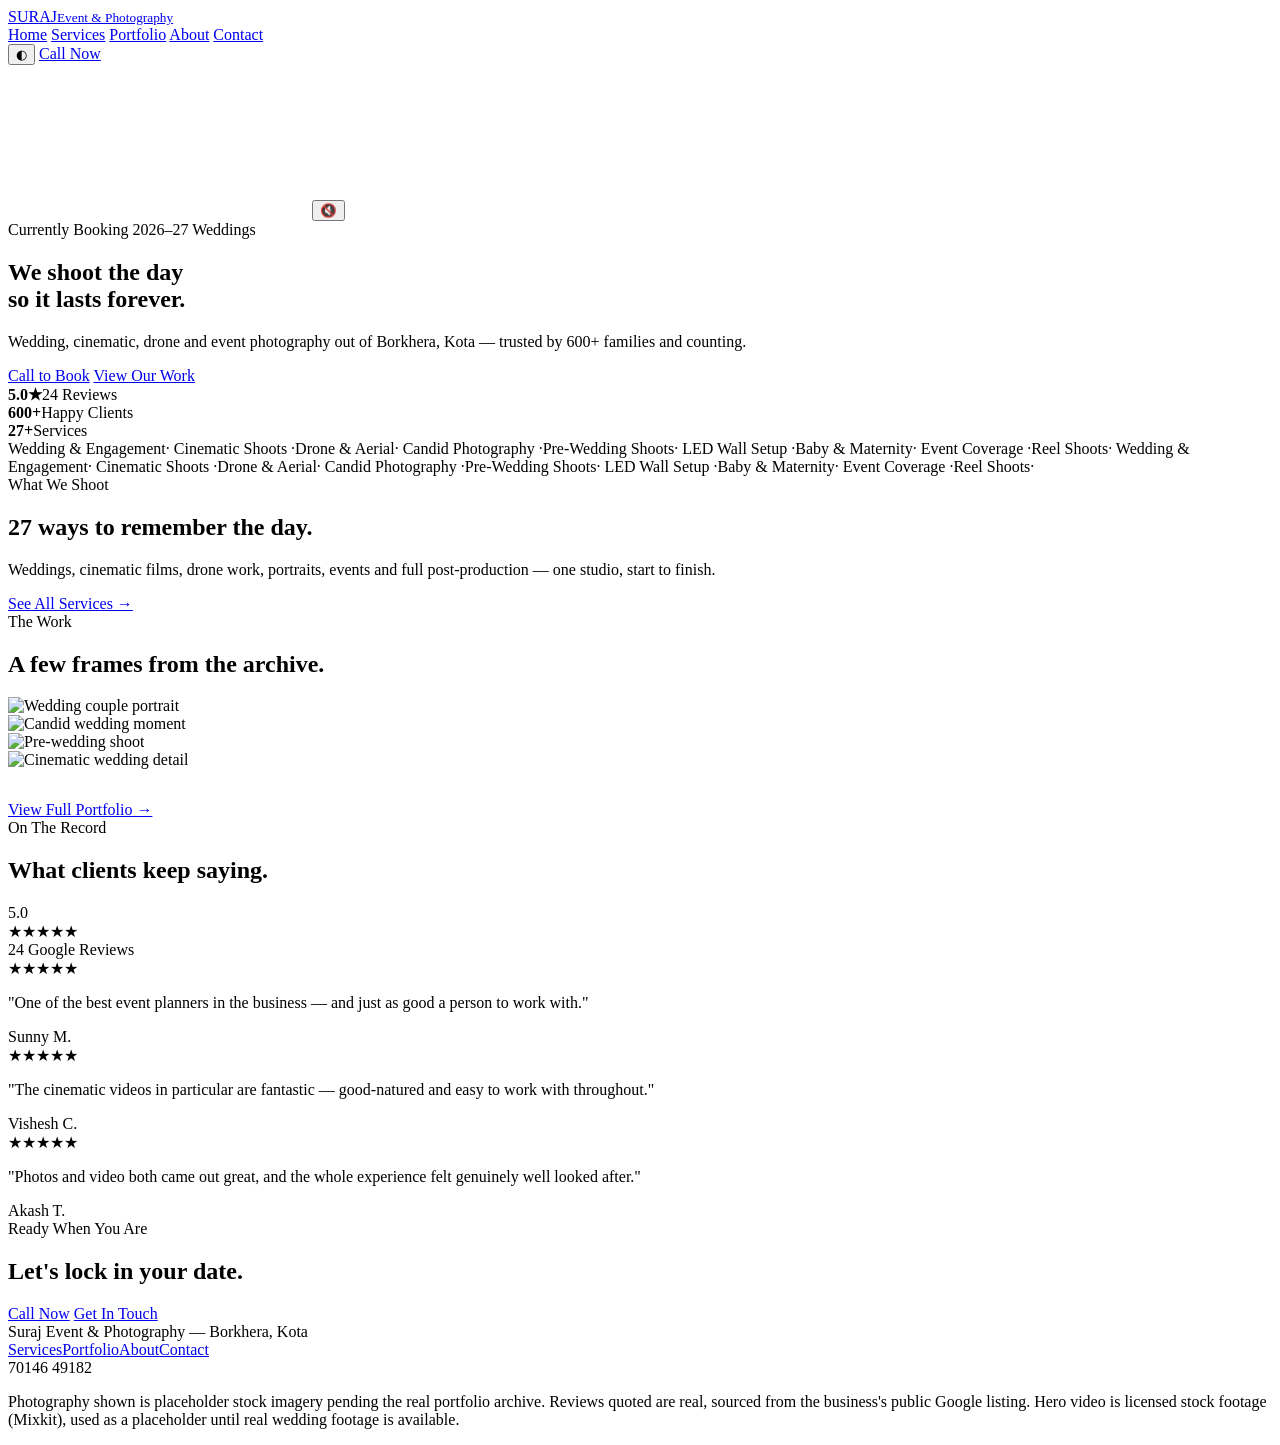
==== index.html @ c1bee330 "Add files via upload" ====
<!DOCTYPE html>
<html lang="en">
<head>
<meta charset="UTF-8">
<script>try{if(localStorage.getItem('theme')==='light'){document.documentElement.classList.add('light');}}catch(e){}</script>
<meta name="viewport" content="width=device-width, initial-scale=1.0">
<title>Suraj Event &amp; Photography — Wedding &amp; Cinematic Studio, Kota</title>
<meta name="description" content="Suraj Event & Photography — wedding, cinematic, drone and event photography in Borkhera, Kota. 5.0★ across 24 reviews, 600+ clients served. Currently booking.">
<meta name="theme-color" content="#0B0C0E">
<link rel="preconnect" href="https://fonts.googleapis.com">
<link rel="preconnect" href="https://fonts.gstatic.com" crossorigin>
<link href="https://fonts.googleapis.com/css2?family=Bebas+Neue&family=Inter:wght@400;500;600;700;800&family=JetBrains+Mono:wght@400;700&display=swap" rel="stylesheet">
<link rel="stylesheet" href="assets/styles.css">
</head>
<body>

<header>
  <div class="wrap nav-row">
    <a href="index.html" class="logo">SURAJ<small>Event &amp; Photography</small></a>
    <nav class="nav-links">
      <a href="index.html" class="active">Home</a>
      <a href="services.html">Services</a>
      <a href="portfolio.html">Portfolio</a>
      <a href="about.html">About</a>
      <a href="contact.html">Contact</a>
    </nav>
    <div class="nav-cta">
      <button class="theme-toggle" id="themeToggle" aria-label="Toggle light and dark mode" aria-pressed="false">◐</button>
      <a href="tel:+917014649182" class="btn btn-solid">Call Now</a>
    </div>
  </div>
</header>

<section class="hero">
  <div class="letterbox-bar"></div>
  <div class="hero-media">
    <video id="heroVideo" autoplay muted loop playsinline poster="https://images.unsplash.com/photo-1519741497674-611481863552?q=80&w=1600&auto=format&fit=crop">
      <source src="https://assets.mixkit.co/videos/5217/5217-720.mp4" type="video/mp4">
    </video>
    <button class="sound-toggle" id="soundToggle" aria-label="Toggle video sound">🔇</button>
    <div class="hero-overlay wrap">
      <div class="rec-badge reveal"><span class="rec-dot"></span>Currently Booking 2026–27 Weddings</div>
      <h1 class="reveal">We shoot the day<br>so it lasts forever.</h1>
      <p class="lede reveal">Wedding, cinematic, drone and event photography out of Borkhera, Kota — trusted by 600+ families and counting.</p>
      <div class="hero-actions reveal">
        <a href="tel:+917014649182" class="btn btn-solid">Call to Book</a>
        <a href="portfolio.html" class="btn btn-outline">View Our Work</a>
      </div>
      <div class="hero-stats reveal">
        <div><b>5.0★</b><span>24 Reviews</span></div>
        <div><b>600+</b><span>Happy Clients</span></div>
        <div><b>27+</b><span>Services</span></div>
      </div>
    </div>
  </div>
  <div class="letterbox-bar"></div>
</section>

<div class="filmstrip"></div>
<div class="ticker-strip">
  <div class="ticker-track">
    <span>Wedding &amp; Engagement</span>· Cinematic Shoots ·<span>Drone &amp; Aerial</span>· Candid Photography ·<span>Pre-Wedding Shoots</span>· LED Wall Setup ·<span>Baby &amp; Maternity</span>· Event Coverage ·<span>Reel Shoots</span>·
    <span>Wedding &amp; Engagement</span>· Cinematic Shoots ·<span>Drone &amp; Aerial</span>· Candid Photography ·<span>Pre-Wedding Shoots</span>· LED Wall Setup ·<span>Baby &amp; Maternity</span>· Event Coverage ·<span>Reel Shoots</span>·
  </div>
</div>
<div class="filmstrip"></div>

<section id="services-teaser">
  <div class="wrap">
    <div class="section-head reveal">
      <div class="eyebrow">What We Shoot</div>
      <h2>27 ways to remember the day.</h2>
      <p>Weddings, cinematic films, drone work, portraits, events and full post-production — one studio, start to finish.</p>
    </div>
    <div class="hero-actions reveal">
      <a href="services.html" class="btn btn-outline">See All Services →</a>
    </div>
  </div>
</section>

<section style="background:var(--panel);">
  <div class="wrap">
    <div class="section-head reveal">
      <div class="eyebrow">The Work</div>
      <h2>A few frames from the archive.</h2>
    </div>
    <div class="gallery-grid">
      <div class="g-item g-tall reveal" data-cap="Wedding · Full Look"><img src="https://images.unsplash.com/photo-1519225421980-715cb0215aed?q=80&w=800&auto=format&fit=crop" alt="Wedding couple portrait" loading="lazy"></div>
      <div class="g-item reveal" data-cap="Candid Moments"><img src="https://images.unsplash.com/photo-1465495976277-4387d4b0b4c6?q=80&w=800&auto=format&fit=crop" alt="Candid wedding moment" loading="lazy"></div>
      <div class="g-item reveal" data-cap="Pre-Wedding"><img src="https://images.unsplash.com/photo-1509610973-b7a19c50a2ec?q=80&w=800&auto=format&fit=crop" alt="Pre-wedding shoot" loading="lazy"></div>
      <div class="g-item reveal" data-cap="Cinematic Detail"><img src="https://images.unsplash.com/photo-1606216794074-735e91aa2c92?q=80&w=800&auto=format&fit=crop" alt="Cinematic wedding detail" loading="lazy"></div>
    </div>
    <div class="hero-actions reveal" style="margin-top:32px;">
      <a href="portfolio.html" class="btn btn-outline">View Full Portfolio →</a>
    </div>
  </div>
</section>

<section id="reviews-teaser">
  <div class="wrap">
    <div class="section-head reveal">
      <div class="eyebrow">On The Record</div>
      <h2>What clients keep saying.</h2>
    </div>
    <div class="rating-row reveal">
      <div class="rating-num">5.0</div>
      <div>
        <div class="stars">★★★★★</div>
        <div class="rating-meta">24 Google Reviews</div>
      </div>
    </div>
    <div class="notes-grid">
      <div class="note reveal"><span class="stars">★★★★★</span><p>"One of the best event planners in the business — and just as good a person to work with."</p><footer>Sunny M.</footer></div>
      <div class="note reveal"><span class="stars">★★★★★</span><p>"The cinematic videos in particular are fantastic — good-natured and easy to work with throughout."</p><footer>Vishesh C.</footer></div>
      <div class="note reveal"><span class="stars">★★★★★</span><p>"Photos and video both came out great, and the whole experience felt genuinely well looked after."</p><footer>Akash T.</footer></div>
    </div>
  </div>
</section>

<div class="cta-band">
  <div class="wrap">
    <div class="eyebrow reveal" style="justify-content:center;">Ready When You Are</div>
    <h2 class="reveal">Let's lock in your date.</h2>
    <div class="hero-actions reveal">
      <a href="tel:+917014649182" class="btn btn-solid">Call Now</a>
      <a href="contact.html" class="btn btn-outline">Get In Touch</a>
    </div>
  </div>
</div>

<footer>
  <div class="wrap">
    <div class="foot-row">
      <span>Suraj Event &amp; Photography — Borkhera, Kota</span>
      <div class="foot-links"><a href="services.html">Services</a><a href="portfolio.html">Portfolio</a><a href="about.html">About</a><a href="contact.html">Contact</a></div>
      <span>70146 49182</span>
    </div>
    <p class="disclaimer">Photography shown is placeholder stock imagery pending the real portfolio archive. Reviews quoted are real, sourced from the business's public Google listing. Hero video is licensed stock footage (Mixkit), used as a placeholder until real wedding footage is available.</p>
  </div>
</footer>

<script src="assets/main.js"></script>
</body>
</html>
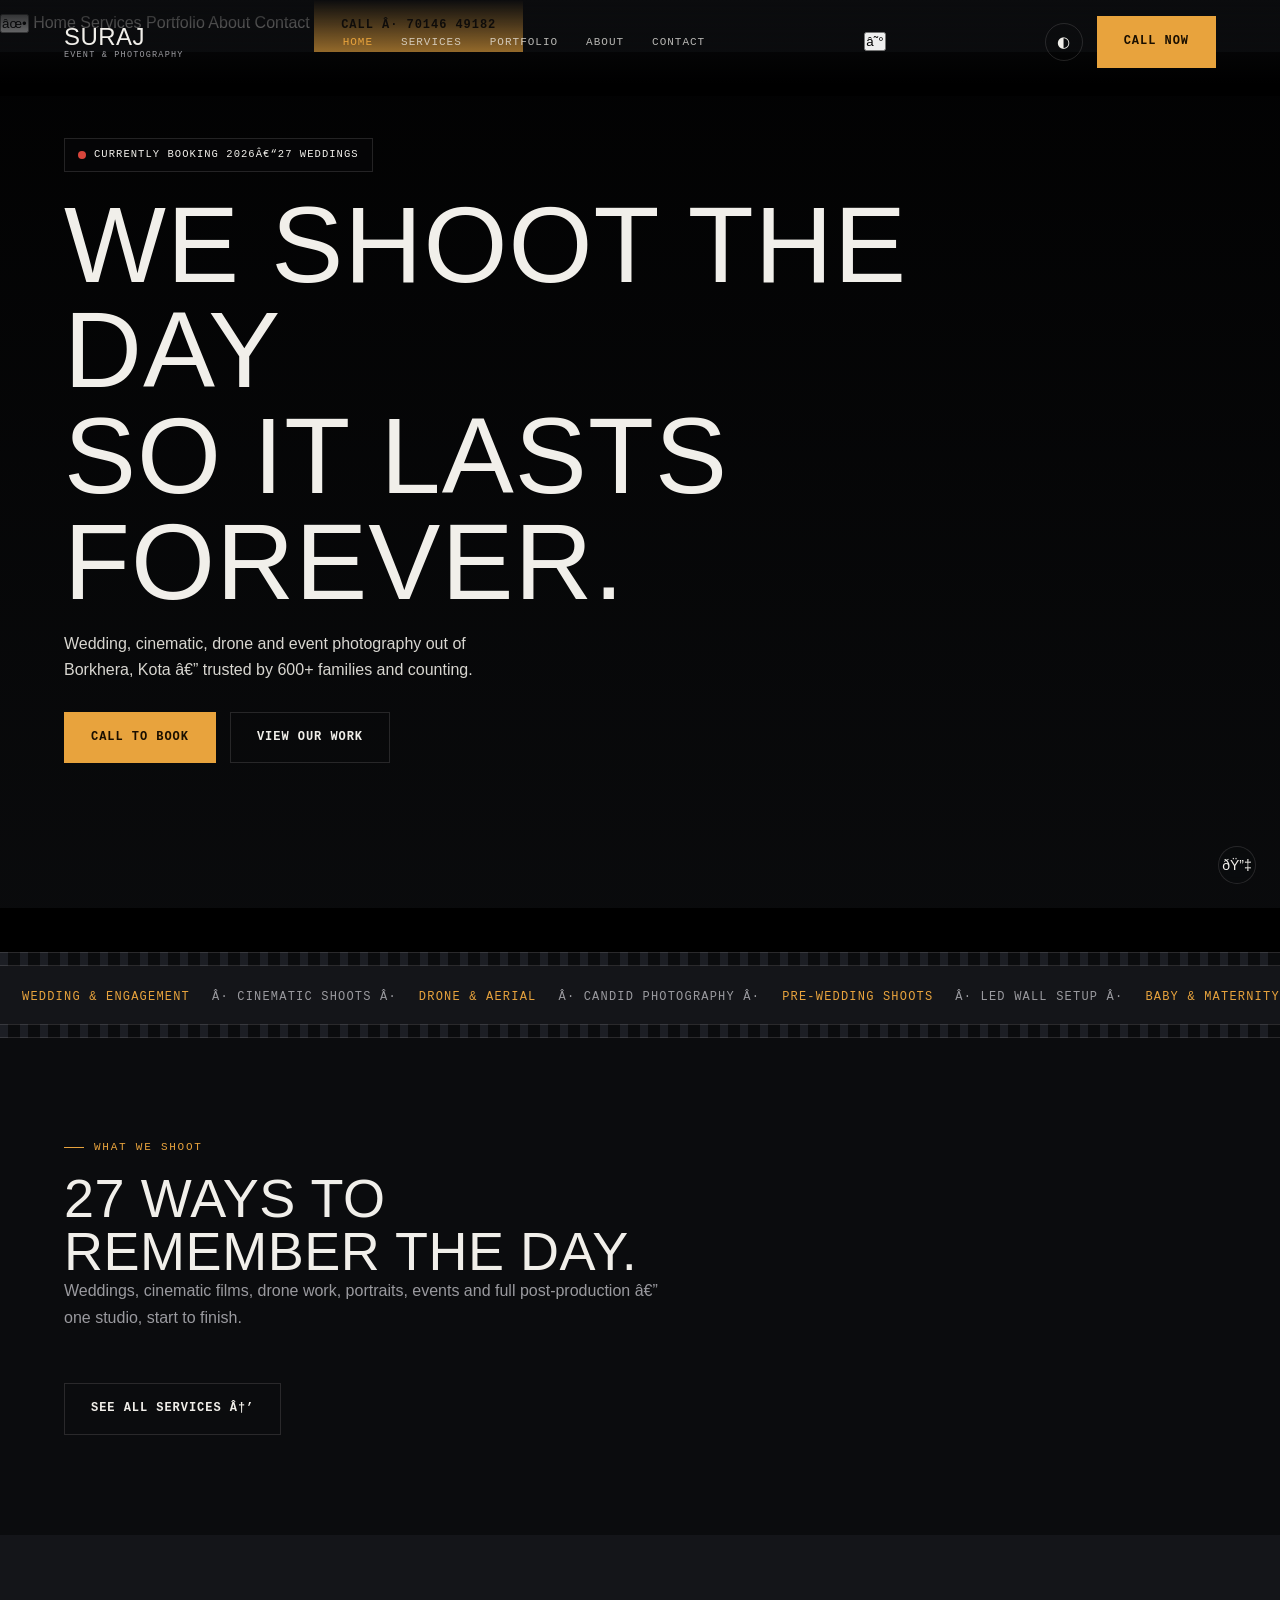
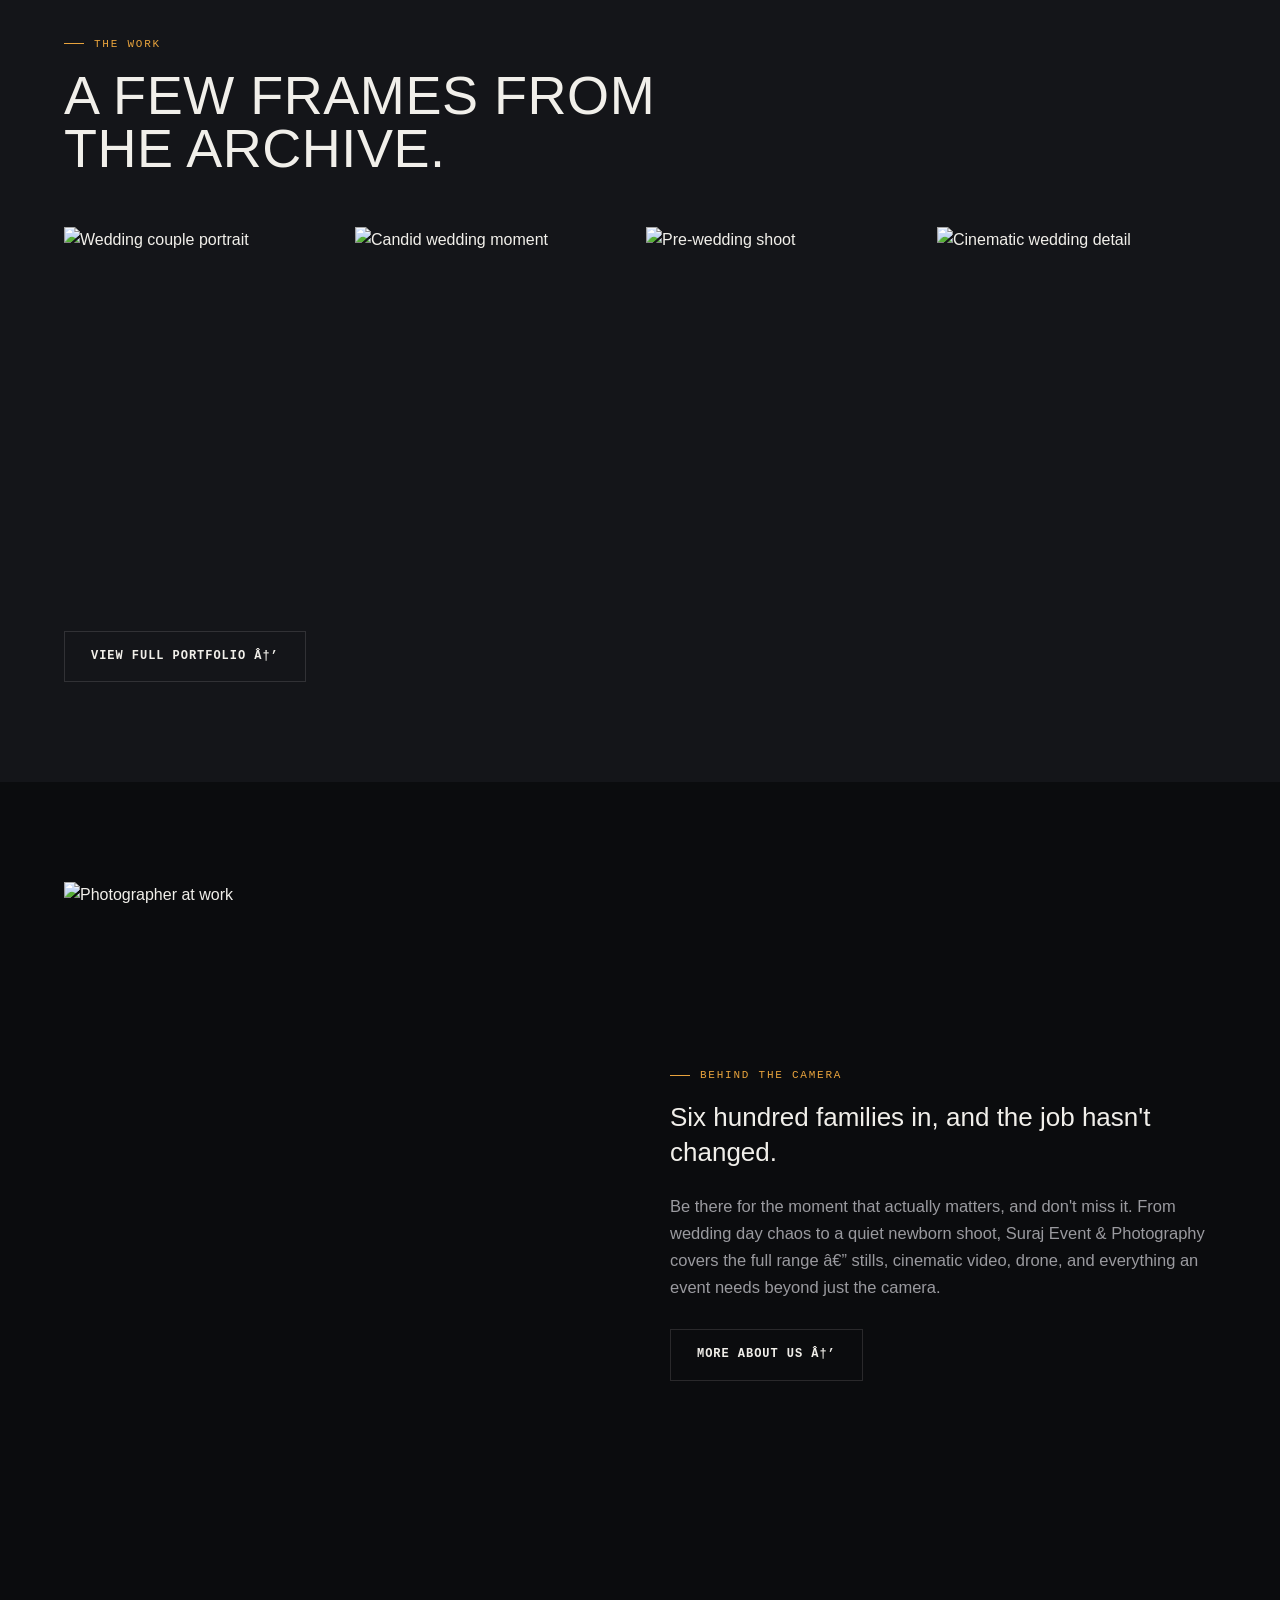
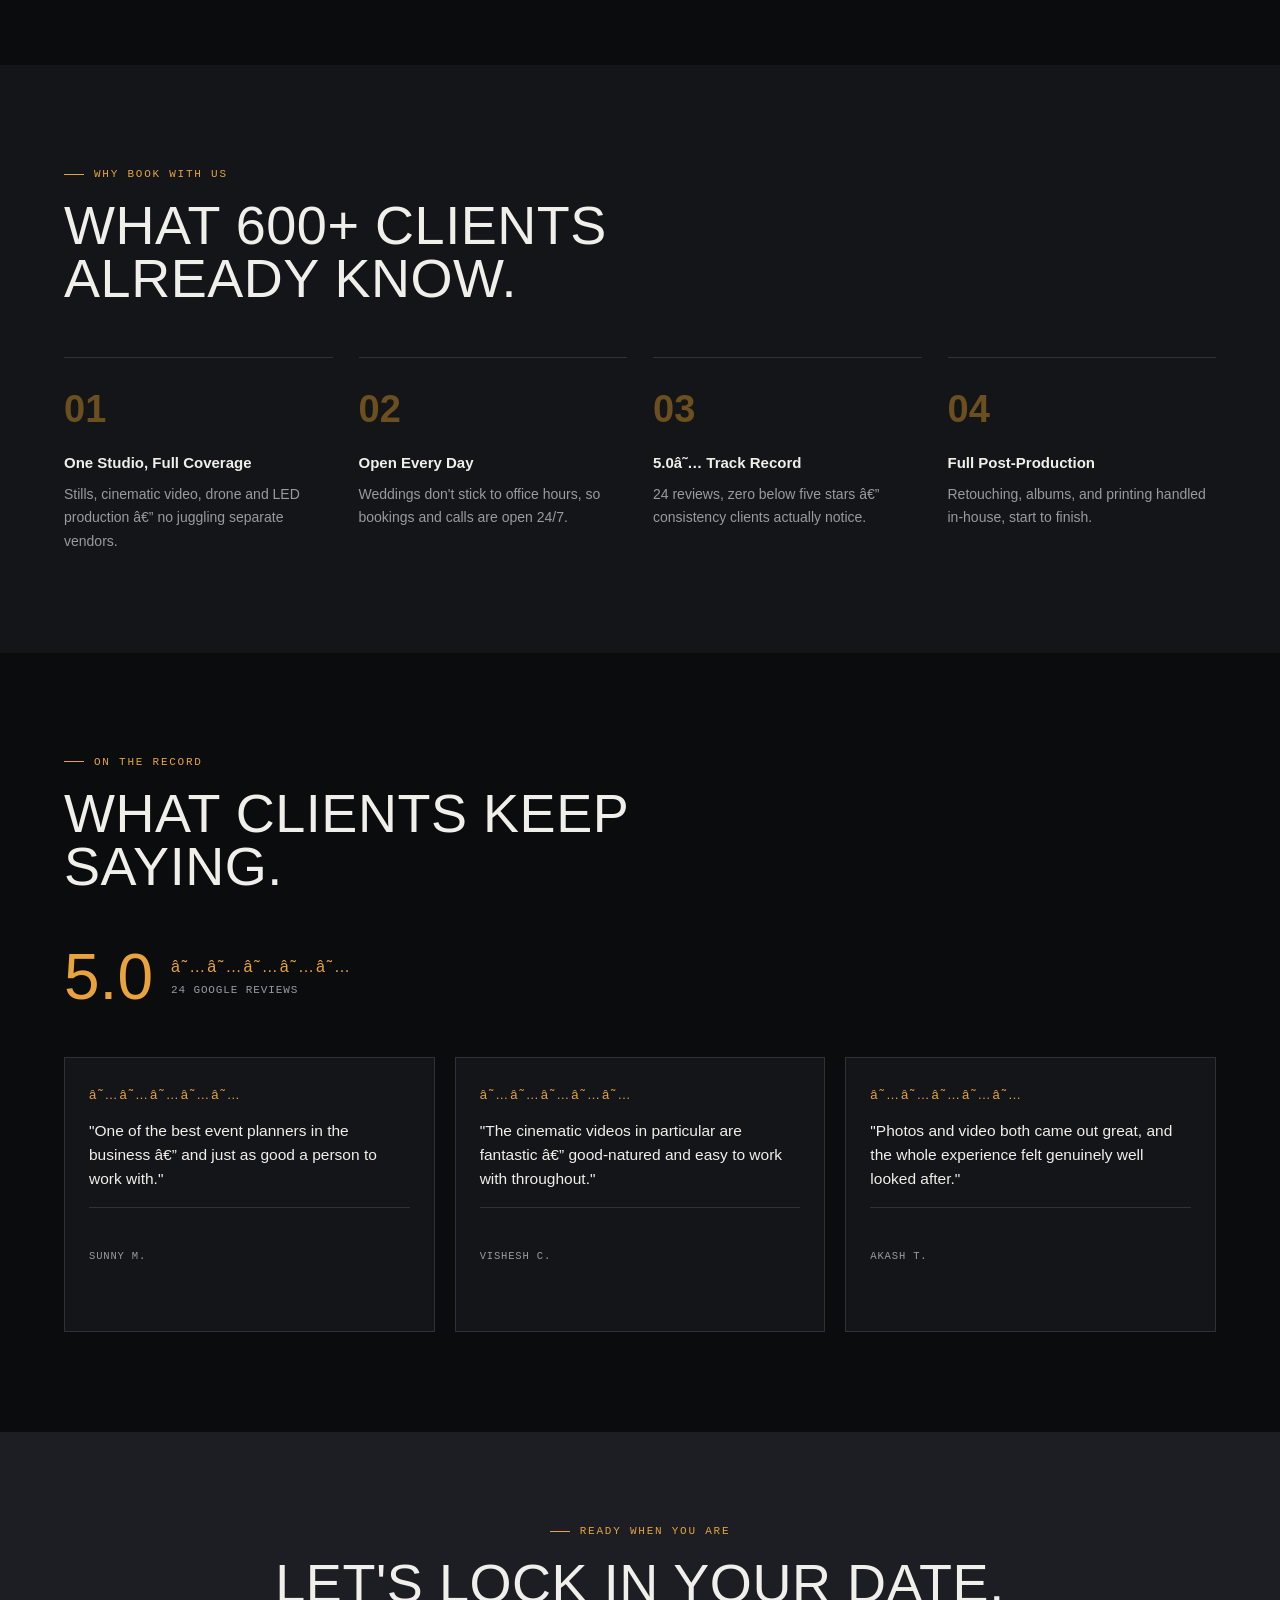
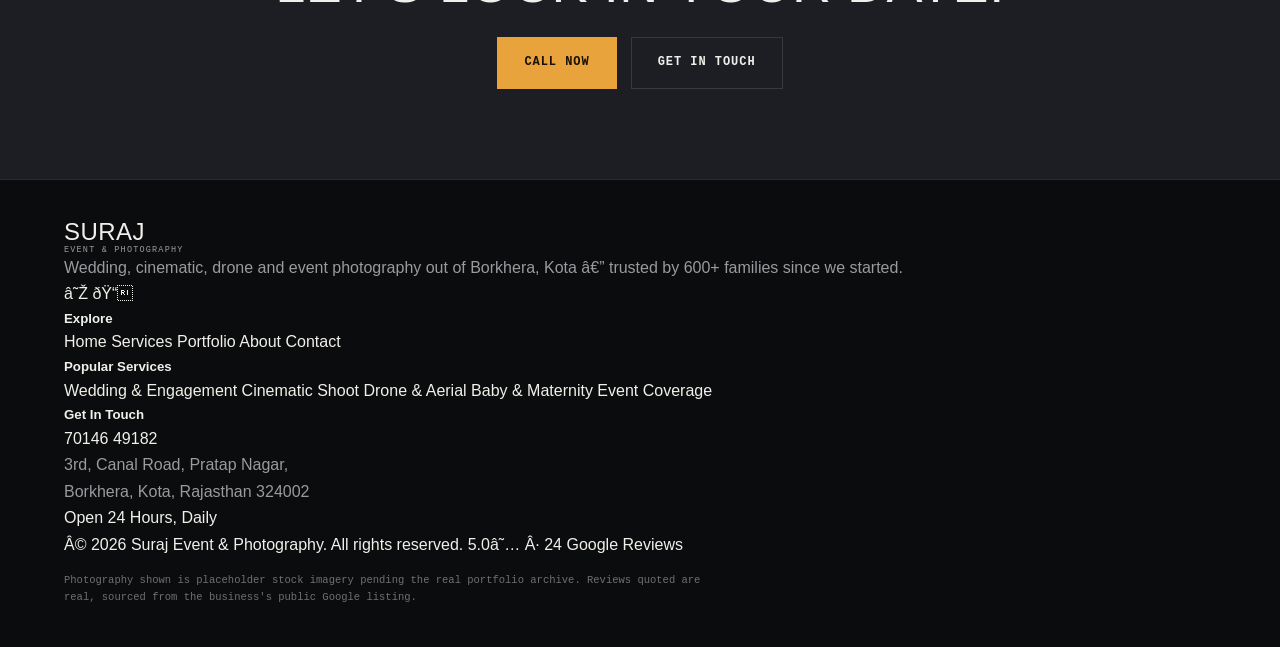
==== commit f3576bc5: "Update index.html" ====
--- a/index.html
+++ b/index.html
@@ -4,8 +4,8 @@
 <meta charset="UTF-8">
 <script>try{if(localStorage.getItem('theme')==='light'){document.documentElement.classList.add('light');}}catch(e){}</script>
 <meta name="viewport" content="width=device-width, initial-scale=1.0">
-<title>Suraj Event &amp; Photography — Wedding &amp; Cinematic Studio, Kota</title>
-<meta name="description" content="Suraj Event & Photography — wedding, cinematic, drone and event photography in Borkhera, Kota. 5.0★ across 24 reviews, 600+ clients served. Currently booking.">
+<title>Suraj Event &amp; Photography â€” Wedding &amp; Cinematic Studio, Kota</title>
+<meta name="description" content="Suraj Event & Photography â€” wedding, cinematic, drone and event photography in Borkhera, Kota. 5.0â˜… across 24 reviews, 600+ clients served. Currently booking.">
 <meta name="theme-color" content="#0B0C0E">
 <link rel="preconnect" href="https://fonts.googleapis.com">
 <link rel="preconnect" href="https://fonts.gstatic.com" crossorigin>
@@ -14,7 +14,7 @@
 </head>
 <body>
 
-<header>
+<header class="header-on-hero">
   <div class="wrap nav-row">
     <a href="index.html" class="logo">SURAJ<small>Event &amp; Photography</small></a>
     <nav class="nav-links">
@@ -24,30 +24,41 @@
       <a href="about.html">About</a>
       <a href="contact.html">Contact</a>
     </nav>
+    <button class="nav-toggle" id="navToggle" aria-label="Open menu">â˜°</button>
     <div class="nav-cta">
-      <button class="theme-toggle" id="themeToggle" aria-label="Toggle light and dark mode" aria-pressed="false">◐</button>
+      <button class="theme-toggle" id="themeToggle" aria-label="Toggle light and dark mode" aria-pressed="false">â—</button>
       <a href="tel:+917014649182" class="btn btn-solid">Call Now</a>
     </div>
   </div>
 </header>
+
+<div class="mobile-nav" id="mobileNav">
+  <button class="mobile-nav-close" id="mobileNavClose" aria-label="Close menu">âœ•</button>
+  <a href="index.html" class="active">Home</a>
+  <a href="services.html">Services</a>
+  <a href="portfolio.html">Portfolio</a>
+  <a href="about.html">About</a>
+  <a href="contact.html">Contact</a>
+  <a href="tel:+917014649182" class="btn btn-solid">Call Â· 70146 49182</a>
+</div>
 
 <section class="hero">
   <div class="letterbox-bar"></div>
   <div class="hero-media">
-    <video id="heroVideo" autoplay muted loop playsinline poster="https://images.unsplash.com/photo-1519741497674-611481863552?q=80&w=1600&auto=format&fit=crop">
+    <video id="heroVideo" autoplay muted loop playsinline poster="https://images.unsplash.com/photo-1519225421980-715cb0215aed?q=80&w=1600&auto=format&fit=crop">
       <source src="https://assets.mixkit.co/videos/5217/5217-720.mp4" type="video/mp4">
     </video>
-    <button class="sound-toggle" id="soundToggle" aria-label="Toggle video sound">🔇</button>
+    <button class="sound-toggle" id="soundToggle" aria-label="Toggle video sound">ðŸ”‡</button>
     <div class="hero-overlay wrap">
-      <div class="rec-badge reveal"><span class="rec-dot"></span>Currently Booking 2026–27 Weddings</div>
+      <div class="rec-badge reveal"><span class="rec-dot"></span>Currently Booking 2026â€“27 Weddings</div>
       <h1 class="reveal">We shoot the day<br>so it lasts forever.</h1>
-      <p class="lede reveal">Wedding, cinematic, drone and event photography out of Borkhera, Kota — trusted by 600+ families and counting.</p>
+      <p class="lede reveal">Wedding, cinematic, drone and event photography out of Borkhera, Kota â€” trusted by 600+ families and counting.</p>
       <div class="hero-actions reveal">
         <a href="tel:+917014649182" class="btn btn-solid">Call to Book</a>
         <a href="portfolio.html" class="btn btn-outline">View Our Work</a>
       </div>
       <div class="hero-stats reveal">
-        <div><b>5.0★</b><span>24 Reviews</span></div>
+        <div><b>5.0â˜…</b><span>24 Reviews</span></div>
         <div><b>600+</b><span>Happy Clients</span></div>
         <div><b>27+</b><span>Services</span></div>
       </div>
@@ -59,8 +70,8 @@
 <div class="filmstrip"></div>
 <div class="ticker-strip">
   <div class="ticker-track">
-    <span>Wedding &amp; Engagement</span>· Cinematic Shoots ·<span>Drone &amp; Aerial</span>· Candid Photography ·<span>Pre-Wedding Shoots</span>· LED Wall Setup ·<span>Baby &amp; Maternity</span>· Event Coverage ·<span>Reel Shoots</span>·
-    <span>Wedding &amp; Engagement</span>· Cinematic Shoots ·<span>Drone &amp; Aerial</span>· Candid Photography ·<span>Pre-Wedding Shoots</span>· LED Wall Setup ·<span>Baby &amp; Maternity</span>· Event Coverage ·<span>Reel Shoots</span>·
+    <span>Wedding &amp; Engagement</span>Â· Cinematic Shoots Â·<span>Drone &amp; Aerial</span>Â· Candid Photography Â·<span>Pre-Wedding Shoots</span>Â· LED Wall Setup Â·<span>Baby &amp; Maternity</span>Â· Event Coverage Â·<span>Reel Shoots</span>Â·
+    <span>Wedding &amp; Engagement</span>Â· Cinematic Shoots Â·<span>Drone &amp; Aerial</span>Â· Candid Photography Â·<span>Pre-Wedding Shoots</span>Â· LED Wall Setup Â·<span>Baby &amp; Maternity</span>Â· Event Coverage Â·<span>Reel Shoots</span>Â·
   </div>
 </div>
 <div class="filmstrip"></div>
@@ -70,10 +81,10 @@
     <div class="section-head reveal">
       <div class="eyebrow">What We Shoot</div>
       <h2>27 ways to remember the day.</h2>
-      <p>Weddings, cinematic films, drone work, portraits, events and full post-production — one studio, start to finish.</p>
+      <p>Weddings, cinematic films, drone work, portraits, events and full post-production â€” one studio, start to finish.</p>
     </div>
     <div class="hero-actions reveal">
-      <a href="services.html" class="btn btn-outline">See All Services →</a>
+      <a href="services.html" class="btn btn-outline">See All Services â†’</a>
     </div>
   </div>
 </section>
@@ -85,13 +96,44 @@
       <h2>A few frames from the archive.</h2>
     </div>
     <div class="gallery-grid">
-      <div class="g-item g-tall reveal" data-cap="Wedding · Full Look"><img src="https://images.unsplash.com/photo-1519225421980-715cb0215aed?q=80&w=800&auto=format&fit=crop" alt="Wedding couple portrait" loading="lazy"></div>
+      <div class="g-item g-tall reveal" data-cap="Wedding Â· Full Look"><img src="https://images.unsplash.com/photo-1519225421980-715cb0215aed?q=80&w=800&auto=format&fit=crop" alt="Wedding couple portrait" loading="lazy"></div>
       <div class="g-item reveal" data-cap="Candid Moments"><img src="https://images.unsplash.com/photo-1465495976277-4387d4b0b4c6?q=80&w=800&auto=format&fit=crop" alt="Candid wedding moment" loading="lazy"></div>
       <div class="g-item reveal" data-cap="Pre-Wedding"><img src="https://images.unsplash.com/photo-1509610973-b7a19c50a2ec?q=80&w=800&auto=format&fit=crop" alt="Pre-wedding shoot" loading="lazy"></div>
       <div class="g-item reveal" data-cap="Cinematic Detail"><img src="https://images.unsplash.com/photo-1606216794074-735e91aa2c92?q=80&w=800&auto=format&fit=crop" alt="Cinematic wedding detail" loading="lazy"></div>
     </div>
     <div class="hero-actions reveal" style="margin-top:32px;">
-      <a href="portfolio.html" class="btn btn-outline">View Full Portfolio →</a>
+      <a href="portfolio.html" class="btn btn-outline">View Full Portfolio â†’</a>
+    </div>
+  </div>
+</section>
+
+<section id="about-teaser">
+  <div class="wrap about-grid">
+    <div class="about-media reveal">
+      <img src="https://images.unsplash.com/photo-1606800052052-a08af7148866?q=80&w=900&auto=format&fit=crop" alt="Photographer at work" loading="lazy">
+    </div>
+    <div class="about-body reveal">
+      <div class="eyebrow">Behind The Camera</div>
+      <p>Six hundred families in, and the job hasn't changed.</p>
+      <p>Be there for the moment that actually matters, and don't miss it. From wedding day chaos to a quiet newborn shoot, Suraj Event &amp; Photography covers the full range â€” stills, cinematic video, drone, and everything an event needs beyond just the camera.</p>
+      <div class="hero-actions">
+        <a href="about.html" class="btn btn-outline">More About Us â†’</a>
+      </div>
+    </div>
+  </div>
+</section>
+
+<section style="background:var(--panel);">
+  <div class="wrap">
+    <div class="section-head reveal">
+      <div class="eyebrow">Why Book With Us</div>
+      <h2>What 600+ clients already know.</h2>
+    </div>
+    <div class="process-grid">
+      <div class="process-step reveal"><b>01</b><h4>One Studio, Full Coverage</h4><p>Stills, cinematic video, drone and LED production â€” no juggling separate vendors.</p></div>
+      <div class="process-step reveal"><b>02</b><h4>Open Every Day</h4><p>Weddings don't stick to office hours, so bookings and calls are open 24/7.</p></div>
+      <div class="process-step reveal"><b>03</b><h4>5.0â˜… Track Record</h4><p>24 reviews, zero below five stars â€” consistency clients actually notice.</p></div>
+      <div class="process-step reveal"><b>04</b><h4>Full Post-Production</h4><p>Retouching, albums, and printing handled in-house, start to finish.</p></div>
     </div>
   </div>
 </section>
@@ -105,14 +147,14 @@
     <div class="rating-row reveal">
       <div class="rating-num">5.0</div>
       <div>
-        <div class="stars">★★★★★</div>
+        <div class="stars">â˜…â˜…â˜…â˜…â˜…</div>
         <div class="rating-meta">24 Google Reviews</div>
       </div>
     </div>
     <div class="notes-grid">
-      <div class="note reveal"><span class="stars">★★★★★</span><p>"One of the best event planners in the business — and just as good a person to work with."</p><footer>Sunny M.</footer></div>
-      <div class="note reveal"><span class="stars">★★★★★</span><p>"The cinematic videos in particular are fantastic — good-natured and easy to work with throughout."</p><footer>Vishesh C.</footer></div>
-      <div class="note reveal"><span class="stars">★★★★★</span><p>"Photos and video both came out great, and the whole experience felt genuinely well looked after."</p><footer>Akash T.</footer></div>
+      <div class="note reveal"><span class="stars">â˜…â˜…â˜…â˜…â˜…</span><p>"One of the best event planners in the business â€” and just as good a person to work with."</p><footer>Sunny M.</footer></div>
+      <div class="note reveal"><span class="stars">â˜…â˜…â˜…â˜…â˜…</span><p>"The cinematic videos in particular are fantastic â€” good-natured and easy to work with throughout."</p><footer>Vishesh C.</footer></div>
+      <div class="note reveal"><span class="stars">â˜…â˜…â˜…â˜…â˜…</span><p>"Photos and video both came out great, and the whole experience felt genuinely well looked after."</p><footer>Akash T.</footer></div>
     </div>
   </div>
 </section>
@@ -130,12 +172,43 @@
 
 <footer>
   <div class="wrap">
-    <div class="foot-row">
-      <span>Suraj Event &amp; Photography — Borkhera, Kota</span>
-      <div class="foot-links"><a href="services.html">Services</a><a href="portfolio.html">Portfolio</a><a href="about.html">About</a><a href="contact.html">Contact</a></div>
-      <span>70146 49182</span>
-    </div>
-    <p class="disclaimer">Photography shown is placeholder stock imagery pending the real portfolio archive. Reviews quoted are real, sourced from the business's public Google listing. Hero video is licensed stock footage (Mixkit), used as a placeholder until real wedding footage is available.</p>
+    <div class="foot-grid">
+      <div class="foot-brand reveal">
+        <div class="logo">SURAJ<small>Event &amp; Photography</small></div>
+        <p>Wedding, cinematic, drone and event photography out of Borkhera, Kota â€” trusted by 600+ families since we started.</p>
+        <div class="foot-social">
+          <a href="tel:+917014649182" aria-label="Call">â˜Ž</a>
+          <a href="https://www.google.com/maps/search/Suraj+Event+%26+Photography+Canal+Road+Pratap+Nagar+Borkhera+Kota" target="_blank" rel="noopener" aria-label="Directions">ðŸ“</a>
+        </div>
+      </div>
+      <div class="foot-col reveal">
+        <h5>Explore</h5>
+        <a href="index.html">Home</a>
+        <a href="services.html">Services</a>
+        <a href="portfolio.html">Portfolio</a>
+        <a href="about.html">About</a>
+        <a href="contact.html">Contact</a>
+      </div>
+      <div class="foot-col reveal">
+        <h5>Popular Services</h5>
+        <a href="services.html">Wedding &amp; Engagement</a>
+        <a href="services.html">Cinematic Shoot</a>
+        <a href="services.html">Drone &amp; Aerial</a>
+        <a href="services.html">Baby &amp; Maternity</a>
+        <a href="services.html">Event Coverage</a>
+      </div>
+      <div class="foot-col reveal">
+        <h5>Get In Touch</h5>
+        <a href="tel:+917014649182">70146 49182</a>
+        <p>3rd, Canal Road, Pratap Nagar,<br>Borkhera, Kota, Rajasthan 324002</p>
+        <div class="foot-badge"><span class="rec-dot" style="width:6px;height:6px;"></span>Open 24 Hours, Daily</div>
+      </div>
+    </div>
+    <div class="foot-bottom">
+      <span>Â© 2026 Suraj Event &amp; Photography. All rights reserved.</span>
+      <span>5.0â˜… Â· 24 Google Reviews</span>
+    </div>
+    <p class="disclaimer">Photography shown is placeholder stock imagery pending the real portfolio archive. Reviews quoted are real, sourced from the business's public Google listing.</p>
   </div>
 </footer>
 
--- a/assets/styles.css
+++ b/assets/styles.css
@@ -0,0 +1,185 @@
+:root{
+  --ink:#0B0C0E; --panel:#141519; --panel-2:#1C1E24;
+  --amber:#E8A33D; --amber-dim:#6B4F1E;
+  --rec:#D8453B;
+  --text:#F1EFEA; --text-dim:#9A9A9F;
+  --line:rgba(241,239,234,.13);
+  --display:'Bebas Neue',sans-serif; --sans:'Inter',sans-serif; --mono:'JetBrains Mono',monospace;
+  --ease:cubic-bezier(.16,1,.3,1);
+}
+html.light{
+  --ink:#F5F2EC; --panel:#FFFFFF; --panel-2:#EFEBE2;
+  --text:#17181C; --text-dim:#6B6B6F;
+  --line:rgba(23,24,28,.12);
+}
+*{box-sizing:border-box;margin:0;padding:0;}
+html{scroll-behavior:smooth;}
+body{background:var(--ink);color:var(--text);font-family:var(--sans);line-height:1.65;-webkit-font-smoothing:antialiased;transition:background .4s var(--ease),color .4s var(--ease);overflow-x:hidden;}
+img{max-width:100%;display:block;}
+a{color:inherit;text-decoration:none;}
+.wrap{max-width:1200px;margin:0 auto;padding:0 24px;}
+@media(max-width:640px){.wrap{padding:0 18px;}}
+.eyebrow{font-family:var(--mono);font-size:11px;letter-spacing:.16em;text-transform:uppercase;color:var(--amber);display:flex;align-items:center;gap:10px;margin-bottom:16px;}
+.eyebrow::before{content:'';width:20px;height:1px;background:var(--amber);}
+h1,h2,h3{font-family:var(--display);font-weight:400;line-height:.98;letter-spacing:.01em;text-transform:uppercase;}
+h2{font-size:clamp(32px,5vw,54px);}
+p{color:var(--text-dim);}
+.rec{color:var(--rec);}
+.btn{display:inline-flex;align-items:center;gap:10px;padding:15px 26px;font-family:var(--mono);font-size:12px;letter-spacing:.08em;text-transform:uppercase;font-weight:700;cursor:pointer;transition:transform .3s var(--ease),background .3s,color .3s;border:1px solid transparent;}
+.btn-solid{background:var(--amber);color:#1A0F00;}
+.btn-solid:hover{transform:translateY(-2px);}
+.btn-outline{border-color:var(--line);color:var(--text);}
+.btn-outline:hover{border-color:var(--amber);color:var(--amber);}
+.reveal{opacity:0;transform:translateY(32px);transition:opacity .8s var(--ease),transform .8s var(--ease);}
+.reveal.in{opacity:1;transform:translateY(0);}
+@media (prefers-reduced-motion:reduce){.reveal{opacity:1!important;transform:none!important;transition:none!important;}*{animation:none!important;}}
+
+/* ===== Film-strip motif ===== */
+.filmstrip{height:14px;background:repeating-linear-gradient(90deg,var(--panel-2) 0 8px, transparent 8px 20px);position:relative;border-top:1px solid var(--line);border-bottom:1px solid var(--line);}
+
+/* ===== Nav ===== */
+header{position:fixed;top:0;left:0;right:0;z-index:50;padding:16px 0;background:linear-gradient(180deg,var(--ink) 0%,transparent 100%);}
+html.light header{background:linear-gradient(180deg,var(--ink) 50%,transparent 100%);}
+.nav-row{display:flex;align-items:center;justify-content:space-between;}
+.logo{font-family:var(--display);font-size:24px;letter-spacing:.02em;line-height:1;}
+.logo small{display:block;font-family:var(--mono);font-size:8.5px;letter-spacing:.14em;color:var(--text-dim);text-transform:uppercase;margin-top:2px;}
+.nav-links{display:flex;gap:28px;font-family:var(--mono);font-size:11px;letter-spacing:.09em;text-transform:uppercase;}
+.nav-links a{opacity:.75;transition:opacity .25s;}
+.nav-links a:hover, .nav-links a.active{opacity:1;color:var(--amber);}
+@media(max-width:860px){.nav-links{display:none;}}
+.nav-cta{display:flex;align-items:center;gap:14px;}
+.theme-toggle{width:38px;height:38px;border:1px solid var(--line);border-radius:50%;display:flex;align-items:center;justify-content:center;cursor:pointer;background:none;color:var(--text);font-size:15px;}
+
+/* ===== Page header banner (inner pages) ===== */
+.page-banner{padding:150px 0 60px;border-bottom:1px solid var(--line);}
+.page-banner h1{font-size:clamp(44px,8vw,88px);}
+.page-banner .lede{font-size:16px;max-width:480px;margin-top:14px;}
+.crumb{font-family:var(--mono);font-size:10.5px;letter-spacing:.08em;text-transform:uppercase;color:var(--text-dim);margin-bottom:16px;}
+.crumb a{color:var(--amber);}
+
+/* ===== Hero (home) ===== */
+.hero{min-height:100svh;display:flex;flex-direction:column;justify-content:center;position:relative;padding:0;}
+.letterbox-bar{height:44px;background:#000;flex-shrink:0;}
+@media(max-width:640px){.letterbox-bar{height:26px;}}
+.hero-media{position:relative;flex:1;min-height:56vh;overflow:hidden;background:#000;}
+.hero-media video, .hero-media img{width:100%;height:100%;object-fit:cover;filter:saturate(1.05) contrast(1.05) brightness(.75);position:absolute;inset:0;}
+.hero-media::after{content:'';position:absolute;inset:0;background:linear-gradient(180deg,rgba(11,12,14,.2) 0%,rgba(11,12,14,.88) 100%);z-index:1;}
+.hero-overlay{position:absolute;inset:0;display:flex;flex-direction:column;justify-content:flex-end;padding:48px 24px;z-index:2;}
+.rec-badge{display:inline-flex;align-items:center;gap:8px;font-family:var(--mono);font-size:10.5px;letter-spacing:.1em;text-transform:uppercase;color:var(--text);border:1px solid var(--line);padding:7px 13px;margin-bottom:20px;width:fit-content;background:rgba(11,12,14,.4);backdrop-filter:blur(4px);}
+.rec-dot{width:8px;height:8px;border-radius:50%;background:var(--rec);animation:recPulse 1.6s ease-in-out infinite;flex-shrink:0;}
+@keyframes recPulse{0%,100%{opacity:1;}50%{opacity:.25;}}
+.hero-overlay h1{font-size:clamp(46px,9vw,108px);max-width:900px;}
+.hero-overlay .lede{font-size:16px;max-width:440px;margin-top:16px;color:#D8D6D0;}
+.hero-actions{display:flex;flex-wrap:wrap;gap:14px;margin-top:28px;}
+.hero-stats{display:flex;gap:34px;margin-top:40px;font-family:var(--mono);flex-wrap:wrap;}
+.hero-stats b{display:block;font-family:var(--display);font-size:30px;color:var(--amber);line-height:1;}
+.hero-stats span{font-size:9.5px;letter-spacing:.08em;text-transform:uppercase;color:var(--text-dim);}
+.sound-toggle{position:absolute;bottom:24px;right:24px;z-index:3;width:38px;height:38px;border-radius:50%;border:1px solid var(--line);background:rgba(11,12,14,.5);backdrop-filter:blur(4px);color:var(--text);display:flex;align-items:center;justify-content:center;cursor:pointer;font-size:14px;}
+
+/* ===== Ticker ===== */
+.ticker-strip{padding:16px 0;overflow:hidden;white-space:nowrap;background:var(--panel);}
+.ticker-track{display:inline-block;font-family:var(--mono);font-size:12px;letter-spacing:.1em;text-transform:uppercase;color:var(--text-dim);animation:tickerScroll 36s linear infinite;}
+.ticker-track span{margin:0 22px;color:var(--amber);}
+@keyframes tickerScroll{from{transform:translateX(0);}to{transform:translateX(-50%);}}
+
+/* ===== Section shell ===== */
+section{padding:100px 0;}
+@media(max-width:640px){section{padding:66px 0;}}
+.section-head{max-width:620px;margin-bottom:52px;}
+.section-head p{font-size:16px;}
+.section-head.center{margin-left:auto;margin-right:auto;text-align:center;}
+.section-head.center .eyebrow{justify-content:center;}
+.section-head.center::before{margin:0 auto;}
+
+/* ===== Services ===== */
+.svc-group{border-top:1px solid var(--line);padding:28px 0;display:grid;grid-template-columns:230px 1fr;gap:30px;}
+@media(max-width:760px){.svc-group{grid-template-columns:1fr;gap:12px;}}
+.svc-group:last-child{border-bottom:1px solid var(--line);}
+.svc-group h3{font-size:24px;display:flex;align-items:center;gap:12px;text-transform:none;}
+.svc-num{font-family:var(--mono);font-size:11px;color:var(--amber);}
+.svc-chips{display:flex;flex-wrap:wrap;gap:10px 16px;}
+.svc-chips span{font-size:14.5px;color:var(--text);position:relative;padding-left:16px;}
+.svc-chips span::before{content:'';position:absolute;left:0;top:9px;width:6px;height:1px;background:var(--amber);}
+
+/* ===== Portfolio / Gallery ===== */
+.gallery-grid{display:grid;grid-template-columns:repeat(4,1fr);grid-auto-rows:180px;gap:12px;}
+.g-item{position:relative;overflow:hidden;cursor:pointer;}
+.g-tall{grid-row:span 2;}
+.g-item img{width:100%;height:100%;object-fit:cover;transition:transform .6s var(--ease),filter .4s;filter:saturate(1.02);}
+.g-item:hover img{transform:scale(1.08);}
+.g-item::after{content:attr(data-cap);position:absolute;left:0;right:0;bottom:0;padding:12px 14px;font-family:var(--mono);font-size:10px;letter-spacing:.07em;text-transform:uppercase;color:var(--text);background:linear-gradient(0deg,rgba(11,12,14,.9),transparent);opacity:0;transition:opacity .3s;}
+.g-item:hover::after{opacity:1;}
+@media(max-width:820px){.gallery-grid{grid-template-columns:repeat(2,1fr);grid-auto-rows:150px;}}
+.filter-row{display:flex;flex-wrap:wrap;gap:10px;margin-bottom:32px;}
+.filter-row button{font-family:var(--mono);font-size:11px;letter-spacing:.07em;text-transform:uppercase;padding:9px 16px;border:1px solid var(--line);background:none;color:var(--text-dim);cursor:pointer;transition:all .25s;}
+.filter-row button.active, .filter-row button:hover{border-color:var(--amber);color:var(--amber);}
+.g-item.hidden{display:none;}
+
+.lightbox{position:fixed;inset:0;z-index:100;background:rgba(0,0,0,.94);display:none;align-items:center;justify-content:center;padding:40px;cursor:zoom-out;}
+.lightbox.open{display:flex;}
+.lightbox img{max-width:90vw;max-height:85vh;object-fit:contain;}
+.lightbox-close{position:absolute;top:22px;right:28px;font-family:var(--mono);font-size:13px;color:var(--text);border:1px solid var(--line);padding:8px 14px;}
+
+/* ===== Showreel ===== */
+.showreel{position:relative;aspect-ratio:16/9;overflow:hidden;background:#000;cursor:pointer;}
+.showreel video{width:100%;height:100%;object-fit:cover;}
+.showreel-play{position:absolute;inset:0;display:flex;align-items:center;justify-content:center;background:rgba(11,12,14,.35);transition:opacity .3s;}
+.showreel-play span{width:78px;height:78px;border-radius:50%;background:var(--amber);color:#1A0F00;display:flex;align-items:center;justify-content:center;font-size:22px;}
+.showreel.playing .showreel-play{opacity:0;pointer-events:none;}
+
+/* ===== About ===== */
+.about-grid{display:grid;grid-template-columns:1fr 1fr;gap:60px;align-items:center;}
+@media(max-width:860px){.about-grid{grid-template-columns:1fr;gap:34px;}}
+.about-media{position:relative;aspect-ratio:4/5;overflow:hidden;}
+.about-media img{width:100%;height:100%;object-fit:cover;}
+.about-body p{font-size:16.5px;margin-bottom:18px;}
+.about-body p:first-of-type{font-family:var(--display);font-size:26px;text-transform:none;color:var(--text);line-height:1.35;margin-bottom:22px;letter-spacing:0;}
+
+.stats-row{display:grid;grid-template-columns:repeat(3,1fr);gap:20px;border-top:1px solid var(--line);border-bottom:1px solid var(--line);padding:36px 0;margin:60px 0;}
+@media(max-width:640px){.stats-row{grid-template-columns:1fr;gap:24px;text-align:center;}}
+.stats-row b{display:block;font-family:var(--display);font-size:44px;color:var(--amber);}
+.stats-row span{font-family:var(--mono);font-size:10.5px;letter-spacing:.08em;text-transform:uppercase;color:var(--text-dim);}
+
+.process-grid{display:grid;grid-template-columns:repeat(4,1fr);gap:26px;}
+@media(max-width:860px){.process-grid{grid-template-columns:1fr 1fr;}}
+@media(max-width:560px){.process-grid{grid-template-columns:1fr;}}
+.process-step{border-top:1px solid var(--line);padding-top:20px;}
+.process-step b{display:block;font-family:var(--display);font-size:38px;color:var(--amber-dim);margin-bottom:10px;}
+.process-step h4{font-family:var(--sans);font-weight:700;font-size:15px;margin-bottom:8px;color:var(--text);}
+.process-step p{font-size:14px;}
+
+/* ===== Reviews ===== */
+.rating-row{display:flex;align-items:center;gap:18px;margin-bottom:48px;flex-wrap:wrap;}
+.rating-num{font-family:var(--display);font-size:64px;color:var(--amber);line-height:1;}
+.stars{color:var(--amber);letter-spacing:2px;font-size:16px;}
+.rating-meta{font-family:var(--mono);font-size:11px;letter-spacing:.08em;text-transform:uppercase;color:var(--text-dim);}
+.notes-grid{display:grid;grid-template-columns:repeat(3,1fr);gap:20px;}
+@media(max-width:860px){.notes-grid{grid-template-columns:1fr;}}
+.note{background:var(--panel);border:1px solid var(--line);padding:26px 24px;}
+.note .stars{font-size:13px;margin-bottom:14px;display:block;}
+.note p{font-size:15.5px;color:var(--text);line-height:1.55;margin-bottom:16px;}
+.note footer{font-family:var(--mono);font-size:10.5px;letter-spacing:.08em;text-transform:uppercase;color:var(--text-dim);}
+
+/* ===== Hours / Location / Contact ===== */
+.hl-grid{display:grid;grid-template-columns:1fr 1fr;gap:60px;}
+@media(max-width:860px){.hl-grid{grid-template-columns:1fr;gap:40px;}}
+.loc-address{font-size:16px;margin-bottom:22px;line-height:1.7;}
+.loc-address b{display:block;font-family:var(--display);font-size:26px;color:var(--text);margin-bottom:6px;text-transform:none;}
+.hours-line{font-family:var(--mono);font-size:14px;color:var(--text);display:flex;align-items:center;gap:10px;margin-bottom:20px;}
+.hours-line .rec-dot{width:7px;height:7px;}
+.map-embed{width:100%;aspect-ratio:4/3;border:1px solid var(--line);filter:grayscale(.3) invert(.9) contrast(.9);}
+html.light .map-embed{filter:none;}
+.contact-cards{display:grid;grid-template-columns:repeat(3,1fr);gap:20px;margin-top:50px;}
+@media(max-width:760px){.contact-cards{grid-template-columns:1fr;}}
+.c-card{border:1px solid var(--line);padding:26px;}
+.c-card .eyebrow{margin-bottom:10px;}
+.c-card a, .c-card p{font-size:15.5px;color:var(--text);}
+
+/* ===== CTA / Footer ===== */
+.cta-band{background:var(--panel-2);text-align:center;padding:90px 0;}
+.cta-band h2{margin-bottom:20px;}
+.cta-band .hero-actions{justify-content:center;}
+footer{padding:40px 0;border-top:1px solid var(--line);}
+.foot-row{display:flex;justify-content:space-between;align-items:center;flex-wrap:wrap;gap:16px;font-family:var(--mono);font-size:11px;letter-spacing:.05em;color:var(--text-dim);}
+.foot-links{display:flex;gap:20px;}
+.disclaimer{font-family:var(--mono);font-size:10.5px;color:var(--text-dim);opacity:.7;margin-top:14px;max-width:640px;}
